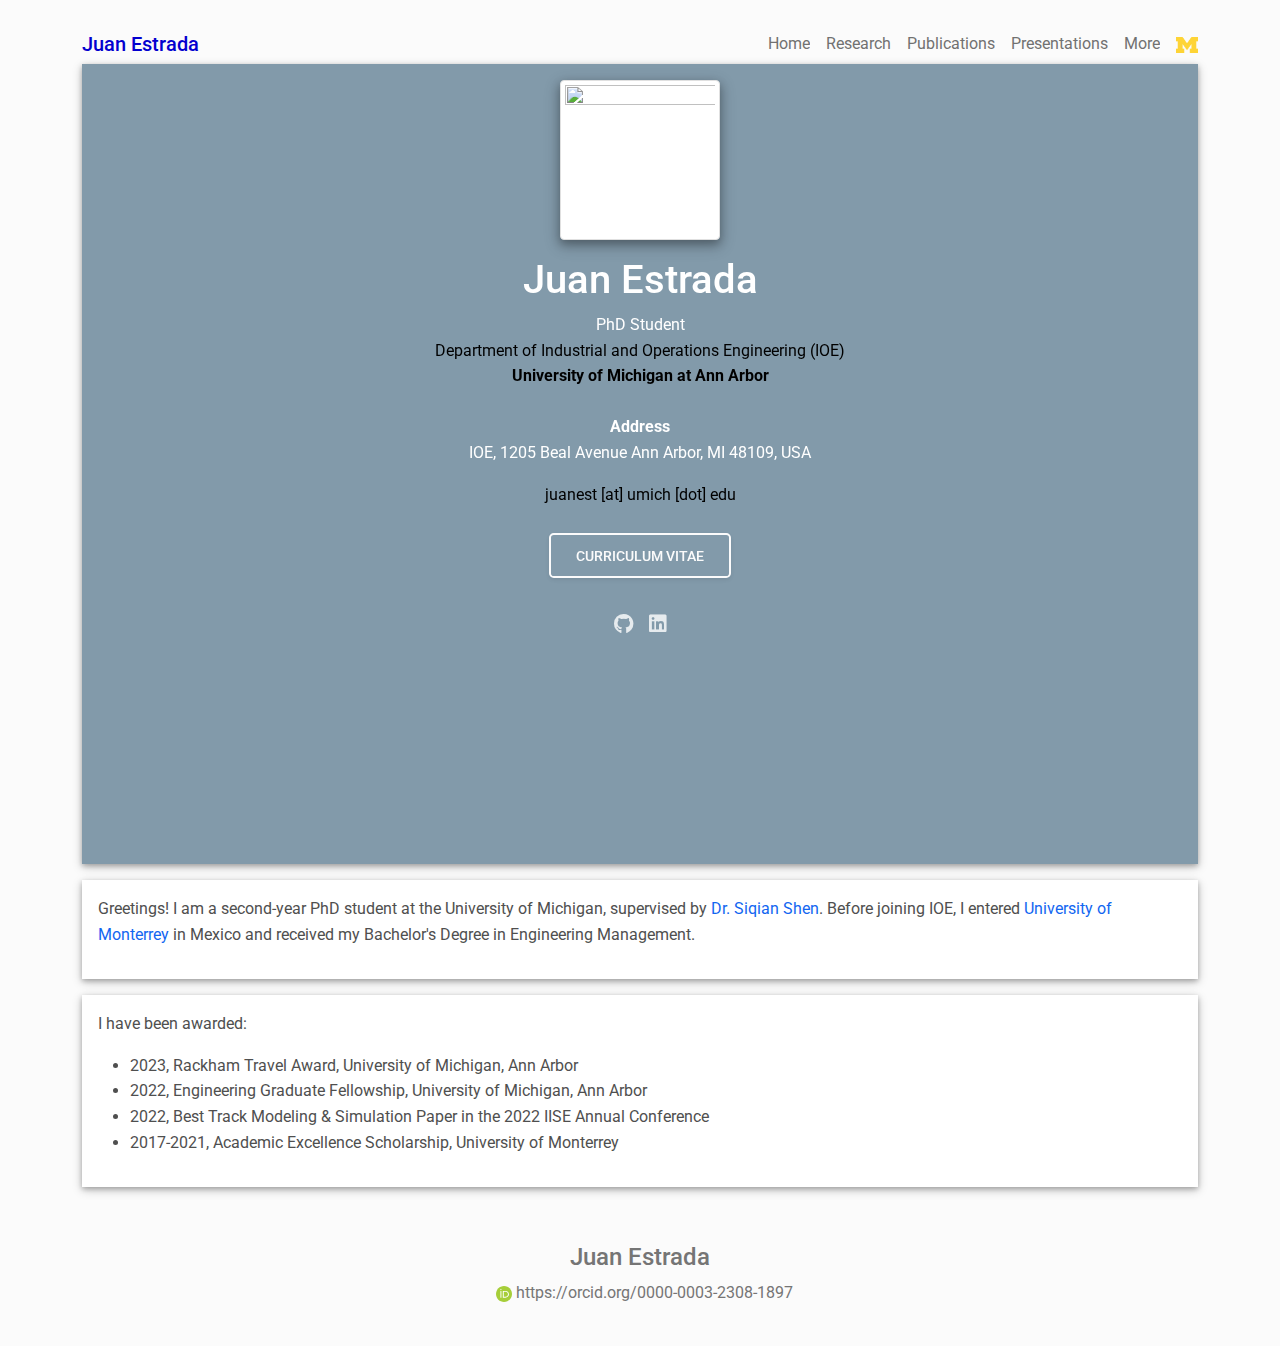
==== index.html @ e0160741 "Add files via upload" ====
<!DOCTYPE html>
<html lang="en-US">
  <head>
    <meta charset="UTF-8">
    <meta http-equiv="X-UA-Compatible" content="IE=edge">
    <meta name="viewport" content="width=device-width, initial-scale=1">
    <title>Juan Estrada - Welcome!</title>
    <link rel="preconnect" href="https://fonts.gstatic.com" crossorigin="crossorigin"/>
    <link rel="preload" as="style" href="https://fonts.googleapis.com/css2?family=Poppins:wght@600&amp;family=Roboto:wght@300;400;500;700&amp;display=swap"/>
    <link rel="stylesheet" href="https://fonts.googleapis.com/css2?family=Poppins:wght@600&amp;family=Roboto:wght@300;400;500;700&amp;display=swap" media="print" onload="this.media='all'"/>
    <noscript>
      <link rel="stylesheet" href="https://fonts.googleapis.com/css2?family=Poppins:wght@600&amp;family=Roboto:wght@300;400;500;700&amp;display=swap"/>
    </noscript>
    <link href="css/font-awesome/css/all.min.css?ver=1.2.1" rel="stylesheet">
    <link href="css/mdb.min.css?ver=1.2.1" rel="stylesheet">
    <link href="css/aos.css?ver=1.2.1" rel="stylesheet">
    <link href="css/main.css?ver=1.2.1" rel="stylesheet">
    <link rel="icon" href="images/NFavicon.png">
    <noscript>
      <style type="text/css">
        [data-aos] {
            opacity: 1 !important;
            transform: translate(0) scale(1) !important;
        }
      </style>
    </noscript>
  </head>

  <!--Navigation header-->
  <body class="bg-light" id="top">
    <header class="d-print-none">
      <div class="container text-center text-lg-left">
        <div class="pt-4 clearfix">
          <h1 class="site-title mb-0"> <a href="index.html" style="color: #0300cf">Juan Estrada</a></h1>
          <div class="site-nav"> 
            <nav role="navigation">
              <ul class="nav justify-content-center">
                <li class="nav-item"><a class="nav-link" href="index.html" title="Home"><span class="menu-title">Home</span></a>
                </li>
                <li class="nav-item"><a class="nav-link" href="research.html" title="Research"><span class="menu-title">Research</span></a>
                </li>
                <li class="nav-item"><a class="nav-link" href="pubs.html" title="Publications"><span class="menu-title">Publications</span></a>
                </li>
                <li class="nav-item"><a class="nav-link" href="pres.html" title="Presentations"><span class="menu-title">Presentations</span></a>
                </li>
                <li class="nav-item"><a class="nav-link" href="more.html" title="More"><span class="menu-title">More</span></a>
                </li>
                <li class="nav-item"><a class="nav-link" href="https://umich.edu/" title="Umich"><span class="menu-title"><img src="images/block_m-hex.png" width="22" height="16"/></span></a>
                </li>
              </ul>
            </nav>
          </div>
        </div>
      </div>
    </header>

<!-- Initial section information-->
<div class="page-content">
<div class="container">
<div class="resume-container">
  <div class="shadow-1-strong bg-white my" id="info">
    <div class="bg-info text-white">
      <div class="cover bg-image"><img src="images/header-background.jpg"/>
        <div class="mask" style="background-color: rgb(130, 154, 170);backdrop-filter: blur(2px);">
          <div class="text-center p">
            <div class="avatar p-3"><img class="img-thumbnail shadow-2-strong" src="images/avatar.jpg" width="160" height="160"/></div>
            <div class="header-bio mt">
              <div data-aos="zoom-in" data-aos-delay="0">
                <h2 class="h1"> Juan Estrada</h2>
                <a href="https://ioe.engin.umich.edu/people/estrada-garcia-juan-alberto/" style="color: #FFFFFF">PhD&nbsp;Student</a>
                </br>
                <a href="https://ioe.engin.umich.edu/" style="color: #000000">Department&nbsp;of&nbsp;Industrial&nbsp;and&nbsp;Operations&nbsp;Engineering&nbsp;(IOE)</a>
                </br>
                <a href="https://umich.edu/" style="color: #000000"><b>University&nbsp;of&nbsp;Michigan&nbsp;at&nbsp;Ann&nbsp;Arbor</b></a>
                </br>
                </br>
                <b>Address</b></br>
                <p>IOE,&nbsp;1205&nbsp;Beal&nbsp;Avenue&nbsp;Ann&nbsp;Arbor,&nbsp;MI&nbsp;48109,&nbsp;USA</p>
                
                <a href="mailto:juanest@umich.edu" style="color: #000000">juanest [at] umich [dot] edu</a>
                </br>
                </br>
                <a class="btn btn-outline-light btn-lg shadow-sm mt-0 me-0" href="files/Juan_Estrada_Academic_Curriculum_Vitae.pdf" data-aos="fade-right" data-aos-delay="700">Curriculum Vitae</a>
              </div>
              </br>
              <div class="header-social mb-3 d-print-none" data-aos="zoom-in" data-aos-delay="200">
                <nav role="navigation">
                  <ul class="nav justify-content-center">
                    <li class="nav-item"><a class="nav-link" href="https://github.com/JestradaG" title="Github"><i class="fab fa-github"></i><span class="menu-title sr-only">Github</span></a>
                    </li>
                    <li class="nav-item"><a class="nav-link" href="http://www.linkedin.com/in/jalbestradag" title="Linkedin"><i class="fab fa-linkedin"></i><span class="menu-title sr-only">Linkedin</span></a>
                    </li>
                  </ul>
                </nav>
              </div>
           </div>
          </div>
        </div>
      </div>
    </div>
  </div>

  <!--Content section-->
  <div class="shadow-1-strong bg-white my-3 p-3" id="about">
    <div class="about-section">
      <div class="row">
        <div class="col-md">
          <p>Greetings! I am a second-year PhD student at the University of Michigan, supervised by <a href="http://www-personal.umich.edu/~siqian/"> Dr. Siqian Shen</a>. Before joining IOE, I entered <a href="https://www.udem.edu.mx/en">University of Monterrey</a> in Mexico and received my Bachelor's Degree in Engineering Management.</p>
        </div>
      </div>
    </div>
  </div>
  
  <!--Content section-->
  <div class="shadow-1-strong bg-white my-3 p-3" id="awards">
    <div class="about-section">
      <div class="row">
        <div class="col-md">
          <p>I have been awarded:
            <ul>
              <li>2023, Rackham Travel Award, University of Michigan, Ann Arbor</li>
              <li>2022, Engineering Graduate Fellowship, University of Michigan, Ann Arbor</li>
              <li>2022, Best Track Modeling & Simulation Paper in the 2022 IISE Annual Conference</li>
              <li>2017-2021, Academic Excellence Scholarship, University of Monterrey</li>
            </ul>
          </p>
        </div>
      </div>
    </div>
  </div>

<!-- Footer section-->
    </div>
    <footer class="pt-4 pb-4 text-muted text-center d-print-none">
      <div class="container">
        <div class="my-3">
          <div class="h4"><a href="#top">Juan Estrada</a></div>
          <div class="footer-nav">
            <nav role="navigation">
              <ul class="nav justify-content-center">
                <a id="cy-effective-orcid-url" class="underline" href="https://orcid.org/0000-0003-2308-1897" target="orcid.widget" rel="me noopener noreferrer" style="vertical-align: top">
     <img
        src="images/ORCIDiD.svg"
        style="width: 1em; margin-inline-start: 0.5em"
        alt="ORCID iD icon"/>
      https://orcid.org/0000-0003-2308-1897
    </a>

              </ul>
            </nav>
          </div>
        </div>
      </div>
    </footer>
    <script src="scripts/mdb.min.js?ver=1.2.1"></script>
    <script src="scripts/aos.js?ver=1.2.1"></script>
    <script src="scripts/main.js?ver=1.2.1"></script>
  </body>
</html>
---- css/main.css ----
/* Timeline custom component */
.timeline-card {
  position: relative;
  margin-left: 16px; }

.timeline-card:before {
  content: '';
  display: inline-block;
  position: absolute;
  background-color: rgb(0, 0, 0);
  border-radius: 100%;
  width: 24px;
  height: 24px;
  top: 16px;
  left: -12px;
  border: 5px solid;
  z-index: 2; }

.timeline-body {
  border-left: 2px solid #E6E9ED; }

.timeline-card-primary:before {
  border-color: var(--bs-primary); }

.timeline-card-info:before {
  border-color: var(--bs-info); }

.timeline-card-secondary:before {
  border-color: var(--bs-secondary); }

.timeline-card-success:before {
  border-color: var(--bs-teal); }

html {
  scroll-behavior: smooth; }

html, body {
  overflow-x: hidden; }

.container {
  max-width: 1140px; }

.site-title {
  font-size: 1.25rem;
  line-height: 2.5rem; }

.nav-link {
  padding: 0;
  font-size: 1rem;
  line-height: 2.5rem;
  color: inherit;
  opacity: 0.8; }

.header-social .nav-link {
  font-size: 1.25rem; 
  color: inherit}

.nav-link:hover,
.nav-link:focus {
  color: inherit;
  opacity: 1; }

.nav-item + .nav-item {
  margin-left: 1rem; }

.cover {
  height: 800px; }

.cover > img {
  -o-object-fit: cover;
     object-fit: cover;
  width: auto; }

.progress-bar {
  text-transform: uppercase;
  font-size: 10px;
  letter-spacing: 1px; }

.text-small {
  font-size: 0.85rem; }

.text-teal {
  color: var(--bs-teal); }

footer a:not(.nav-link) {
  color: inherit;
  border-bottom: none;
  text-decoration: none;
  cursor: pointer; }

@media (min-width: 48em) {
  .site-title {
    float: left; }
  .site-nav {
    float: right; } }

@media (max-width: 767px) {
  /* disable animations on mobile */
  [data-aos] {
    opacity: 1 !important;
    transform: translate(0) scale(1) !important; }
  .p-5 {
    padding: 2.5rem 2rem !important; }
  .portfolio-section .m-5 {
    margin: 2rem 0 1rem !important; }
  .portfolio-reverse {
    flex-direction: column-reverse; }
  .portfolio-reverse .text-end {
    text-align: start !important; } }

@media print {
  [data-aos] {
    opacity: 1 !important;
    transform: translate(0) scale(1) !important; }
  body.bg-light {
    background-color: rgb(0, 0, 0) !important; }
  .container {
    width: auto;
    max-width: 100%;
    padding: 0; }
  .cover {
    height: 1400px;
    margin-bottom: 0rem; }
  .cover > img {
    display: none; }
  .shadow-1-strong {
    box-shadow: none !important; }
  .resume-container > .my {
    margin: 0 !important; }
  .my.p {
    padding: 0rem 0 !important; }
  .about-section {
    padding: 0 !important; }
  .skills-section,
  .work-experience-section,
  .education-section,
  .portfolio-section,
  .reference-section,
  .contact-section {
    padding: 0 !important; }
  .page-break {
    padding-top: 0rem;
    page-break-before: always; } }
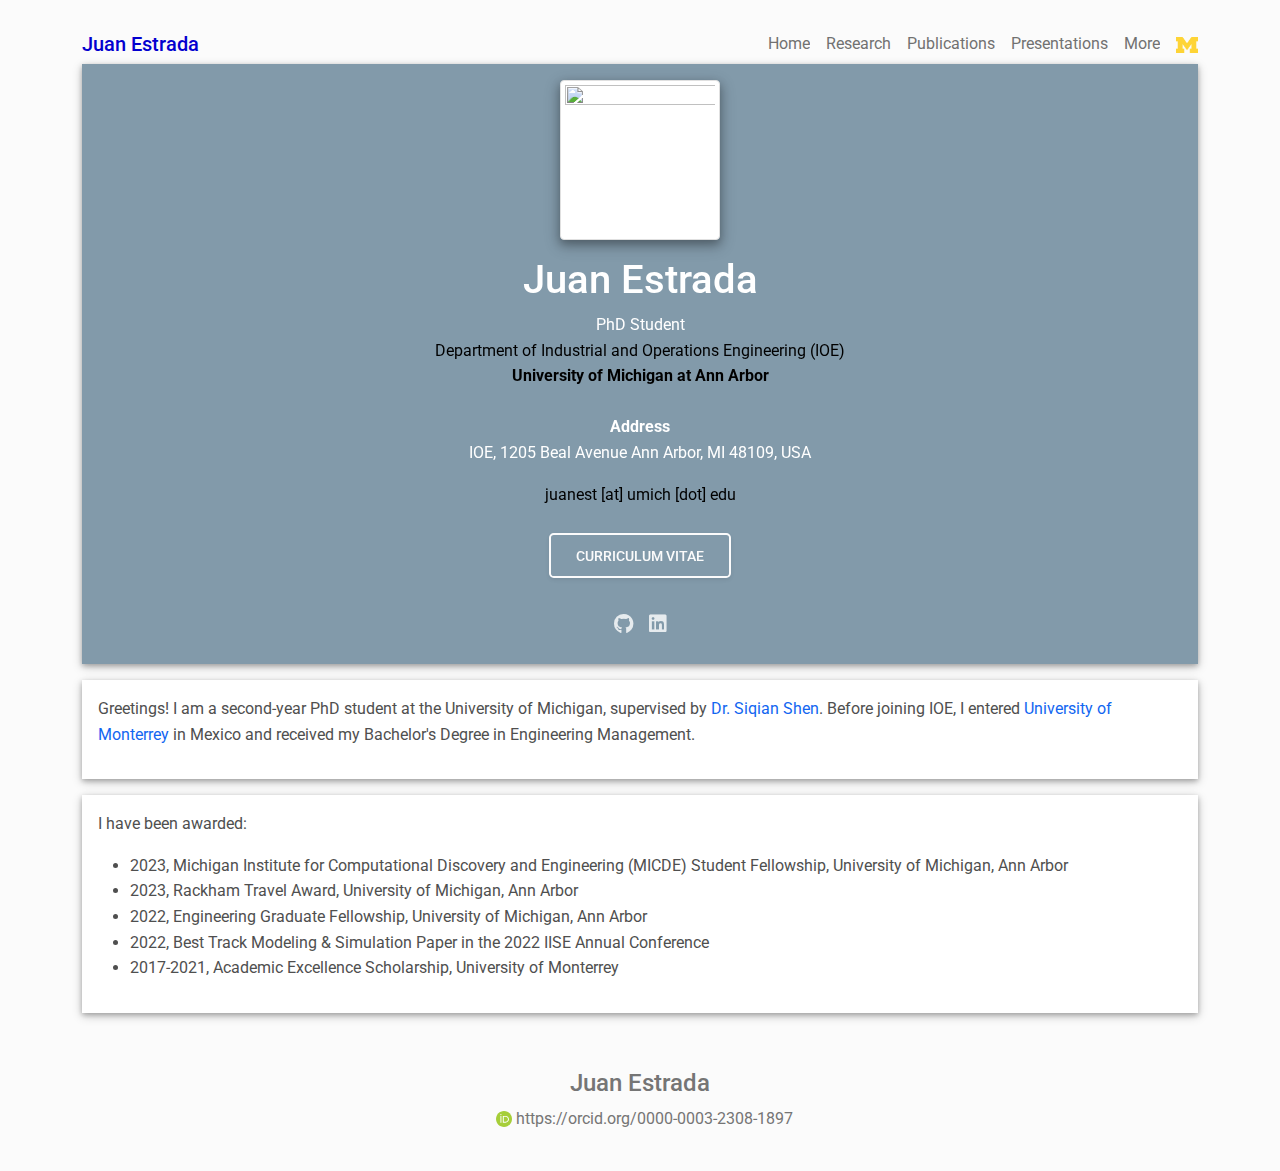
==== commit ac3016f5: "Update index.html" ====
--- a/index.html
+++ b/index.html
@@ -118,6 +118,7 @@
         <div class="col-md">
           <p>I have been awarded:
             <ul>
+              <li>2023, Michigan Institute for Computational Discovery and Engineering (MICDE) Student Fellowship, University of Michigan, Ann Arbor</li>
               <li>2023, Rackham Travel Award, University of Michigan, Ann Arbor</li>
               <li>2022, Engineering Graduate Fellowship, University of Michigan, Ann Arbor</li>
               <li>2022, Best Track Modeling & Simulation Paper in the 2022 IISE Annual Conference</li>
@@ -156,4 +157,4 @@
     <script src="scripts/aos.js?ver=1.2.1"></script>
     <script src="scripts/main.js?ver=1.2.1"></script>
   </body>
-</html>+</html>
--- a/css/main.css
+++ b/css/main.css
@@ -63,8 +63,9 @@
 .nav-item + .nav-item {
   margin-left: 1rem; }
 
+/* Aqui se cambia el alto de la caja de color */
 .cover {
-  height: 800px; }
+  height: 600px; }
 
 .cover > img {
   -o-object-fit: cover;
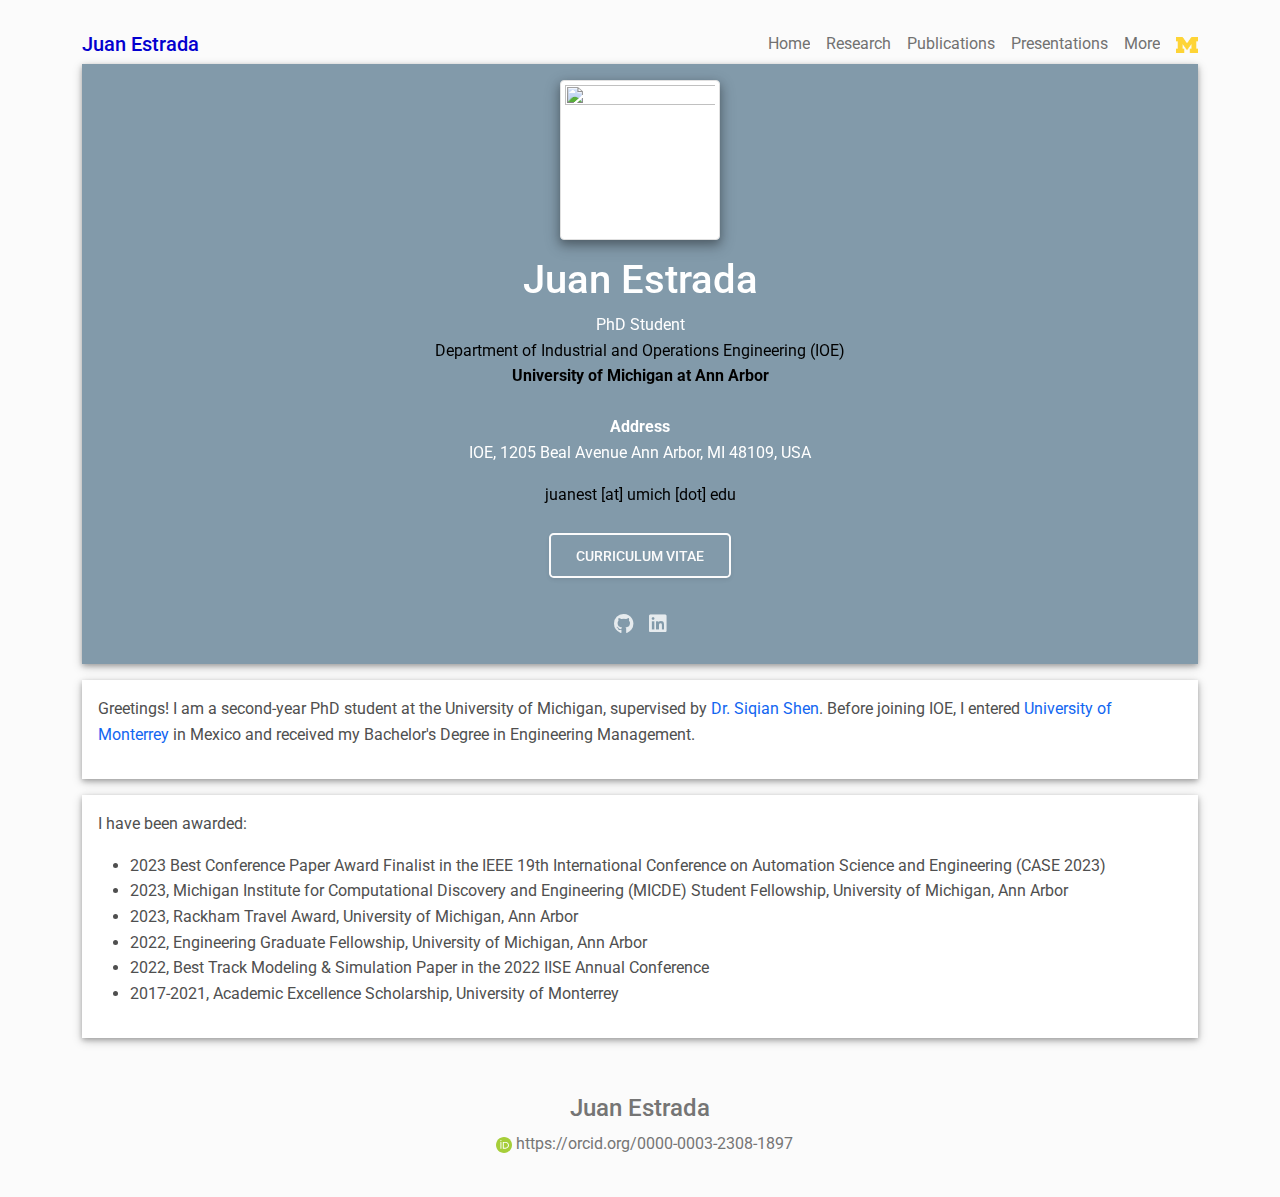
==== commit 75a7baf5: "Update index.html" ====
--- a/index.html
+++ b/index.html
@@ -118,6 +118,7 @@
         <div class="col-md">
           <p>I have been awarded:
             <ul>
+              <li> 2023 Best Conference Paper Award Finalist in the IEEE 19th International Conference on Automation Science and Engineering (CASE 2023)</li>
               <li>2023, Michigan Institute for Computational Discovery and Engineering (MICDE) Student Fellowship, University of Michigan, Ann Arbor</li>
               <li>2023, Rackham Travel Award, University of Michigan, Ann Arbor</li>
               <li>2022, Engineering Graduate Fellowship, University of Michigan, Ann Arbor</li>
